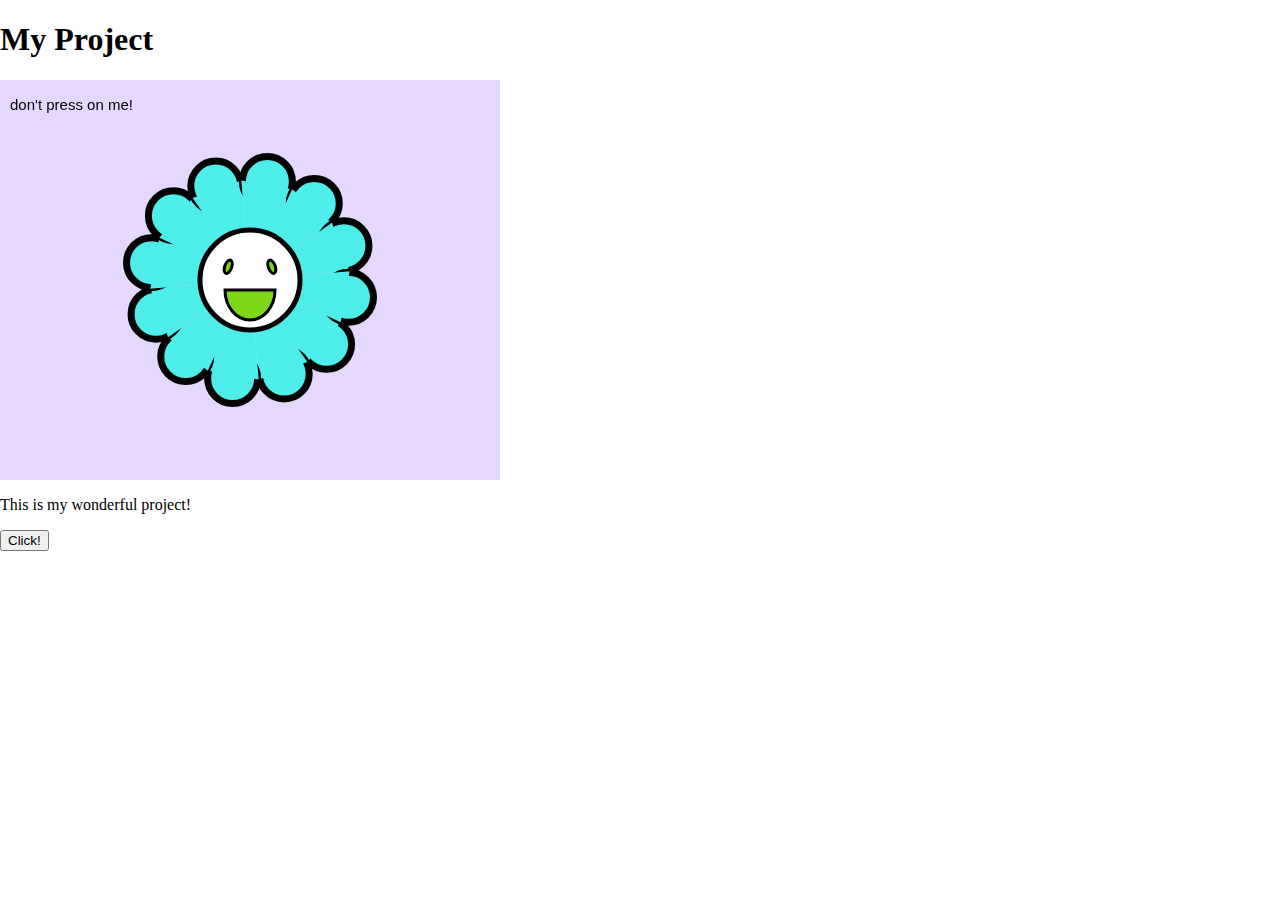
==== 11r-sketch-gallery-page/index.html @ c21533c3 "updated new project" ====
<!DOCTYPE html>
<html lang="en">

<head>
  <meta charset="utf-8" />
  <meta name="viewport" content="width=device-width, initial-scale=1.0">

  <title>CCLab Project</title>

  <link rel="stylesheet" type="text/css" href="style.css">

  <script src="libraries/p5.min.js"></script>
  <!-- Uncomment the line below if you use audio. -->
  <!-- <script src="libraries/p5.sound.min.js"></script> -->
</head>

<body>

  <h1>My Project</h1>

  <!-- the following div will contain the p5 canvas. -->
  <div id="canvasContainer"></div>

  <p>This is my wonderful project!</p>
  <button onclick="buttonClicked()">Click!</button>

  <!-- the script tag below should always be at the bottom, right before the closing body tag -->
  <script src="sketch.js"></script>
</body>

</html>
---- 11r-sketch-gallery-page/style.css ----
html, body {
  margin: 0;
  padding: 0;
}

canvas {
  display: block;
}
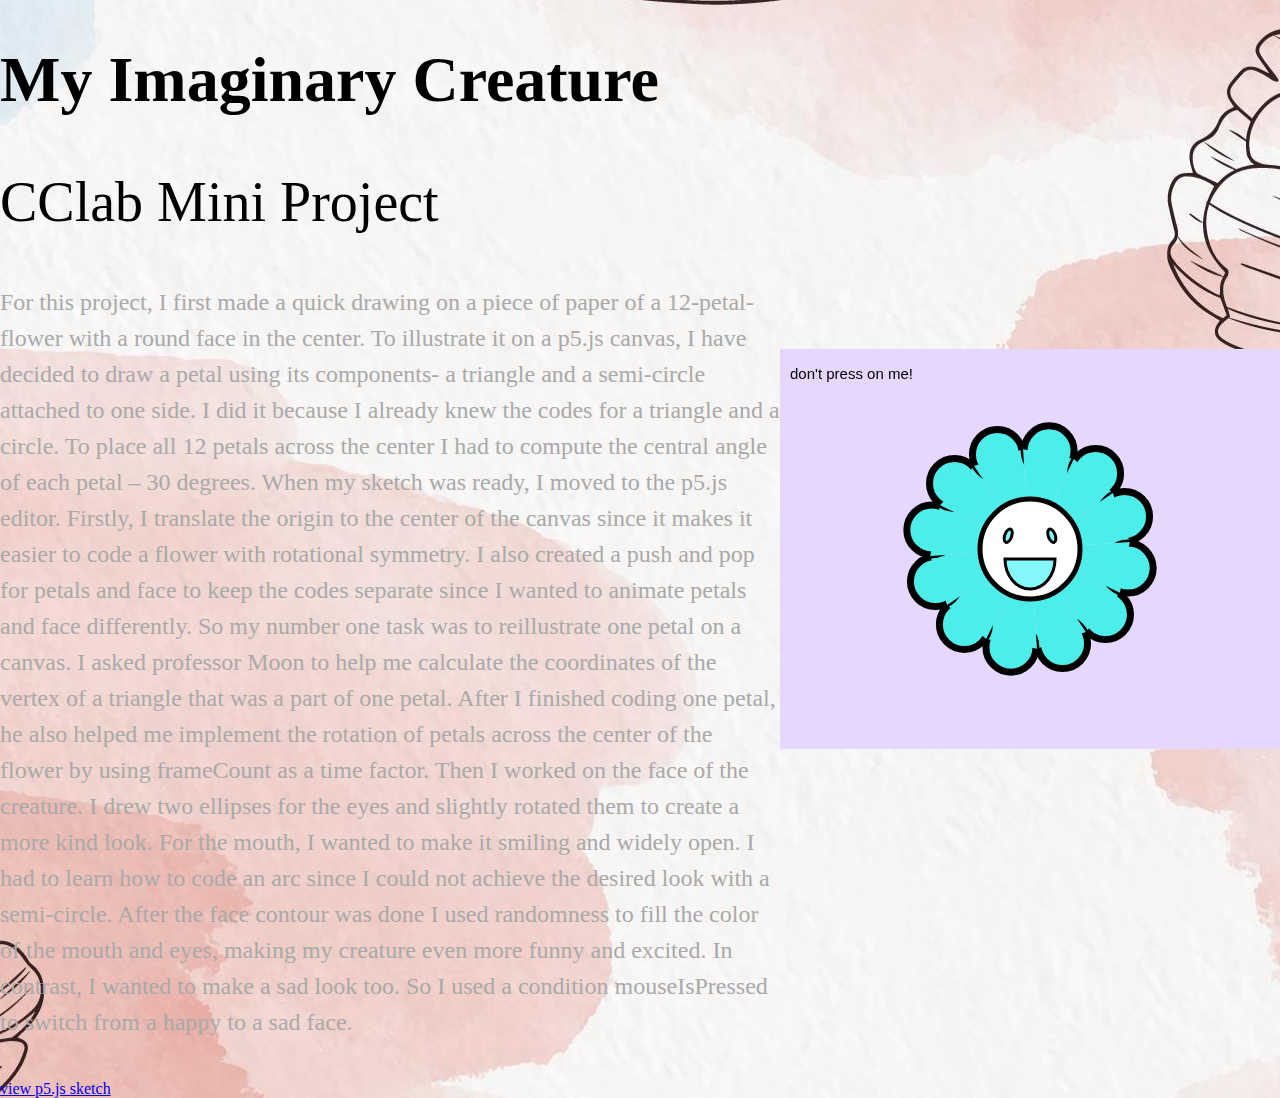
==== commit b2d3a516: "new 11r" ====
--- a/11r-sketch-gallery-page/index.html
+++ b/11r-sketch-gallery-page/index.html
@@ -2,30 +2,49 @@
 <html lang="en">
 
 <head>
-  <meta charset="utf-8" />
-  <meta name="viewport" content="width=device-width, initial-scale=1.0">
-
-  <title>CCLab Project</title>
-
-  <link rel="stylesheet" type="text/css" href="style.css">
-
-  <script src="libraries/p5.min.js"></script>
-  <!-- Uncomment the line below if you use audio. -->
-  <!-- <script src="libraries/p5.sound.min.js"></script> -->
+    <meta charset="utf-8" />
+    <meta name="viewport" content="width=device-width, initial-scale=1.0">
+    <title>CCLab Project</title>
+    <link rel="stylesheet" type="text/css" href="style.css">
+    <script src="libraries/p5.min.js"></script>
 </head>
 
 <body>
+    <section class="page" id="page">
 
-  <h1>My Project</h1>
+        <div class="content">
+            <h1>My Imaginary Creature</h1>
+            <span>CClab Mini Project</span>
+            <p> For this project, I first made a quick drawing on a piece of paper of a 12-petal-flower with a round
+                face in the center. To illustrate it on a p5.js canvas, I have decided to draw a petal using its
+                components- a triangle and a semi-circle attached to one side. I did it because I already knew the codes
+                for a triangle and a circle.
+                To place all 12 petals across the center I had to compute the central angle of each petal – 30 degrees.
+                When my sketch was ready, I moved to the p5.js editor. Firstly, I translate the origin to the center of
+                the canvas since it makes it easier to code a flower with rotational symmetry. I also created a push and
+                pop for petals and face to keep the codes separate since I wanted to animate petals and face
+                differently.
+                So my number one task was to reillustrate one petal on a canvas. I asked professor Moon to help me
+                calculate the coordinates of the vertex of a triangle that was a part of one petal. After I finished
+                coding one petal, he also helped me implement the rotation of petals across the center of the flower by
+                using frameCount as a time factor.
+                Then I worked on the face of the creature. I drew two ellipses for the eyes and slightly rotated them to
+                create a more kind look. For the mouth, I wanted to make it smiling and widely open. I had to learn how
+                to code an arc since I could not achieve the desired look with a semi-circle. After the face contour was
+                done I used randomness to fill the color of the mouth and eyes, making my creature even more funny and
+                excited.
+                In contrast, I wanted to make a sad look too. So I used a condition mouseIsPressed to switch from a
+                happy to a sad face.</p>
+            <a href="#" class="link">view p5.js sketch</a>
+        </div>
 
-  <!-- the following div will contain the p5 canvas. -->
-  <div id="canvasContainer"></div>
+        <div class="canvasContainer" id="canvasContainer">
 
-  <p>This is my wonderful project!</p>
-  <button onclick="buttonClicked()">Click!</button>
+        </div>
+        <script src="sketch.js"></script>
+    </section>
 
-  <!-- the script tag below should always be at the bottom, right before the closing body tag -->
-  <script src="sketch.js"></script>
+
 </body>
 
 </html>--- a/11r-sketch-gallery-page/style.css
+++ b/11r-sketch-gallery-page/style.css
@@ -1,8 +1,40 @@
-html, body {
-  margin: 0;
-  padding: 0;
+html,
+body {
+    margin: 0;
+    padding: 0;
 }
 
 canvas {
-  display: block;
+    display: block;
 }
+
+
+.page {
+    display: flex;
+    align-items: center;
+    min-height: 100vh;
+    background: url(../11r-sketch-gallery-page/images/flower_background.jpg);
+    background-size: auto;
+    background-position: center;
+}
+
+.page h1 {
+    max-width: 50rem;
+    font-size: 4rem;
+    color: black;
+}
+
+.page span {
+    max-width: 50rem;
+    font-size: 3.5rem;
+    padding: 1rem 0;
+    line-height: 1.5;
+}
+
+.page p {
+    max-width: 50rem;
+    font-size: 1.5rem;
+    color: darkgray;
+    padding: 1rem 0;
+    line-height: 1.5;
+}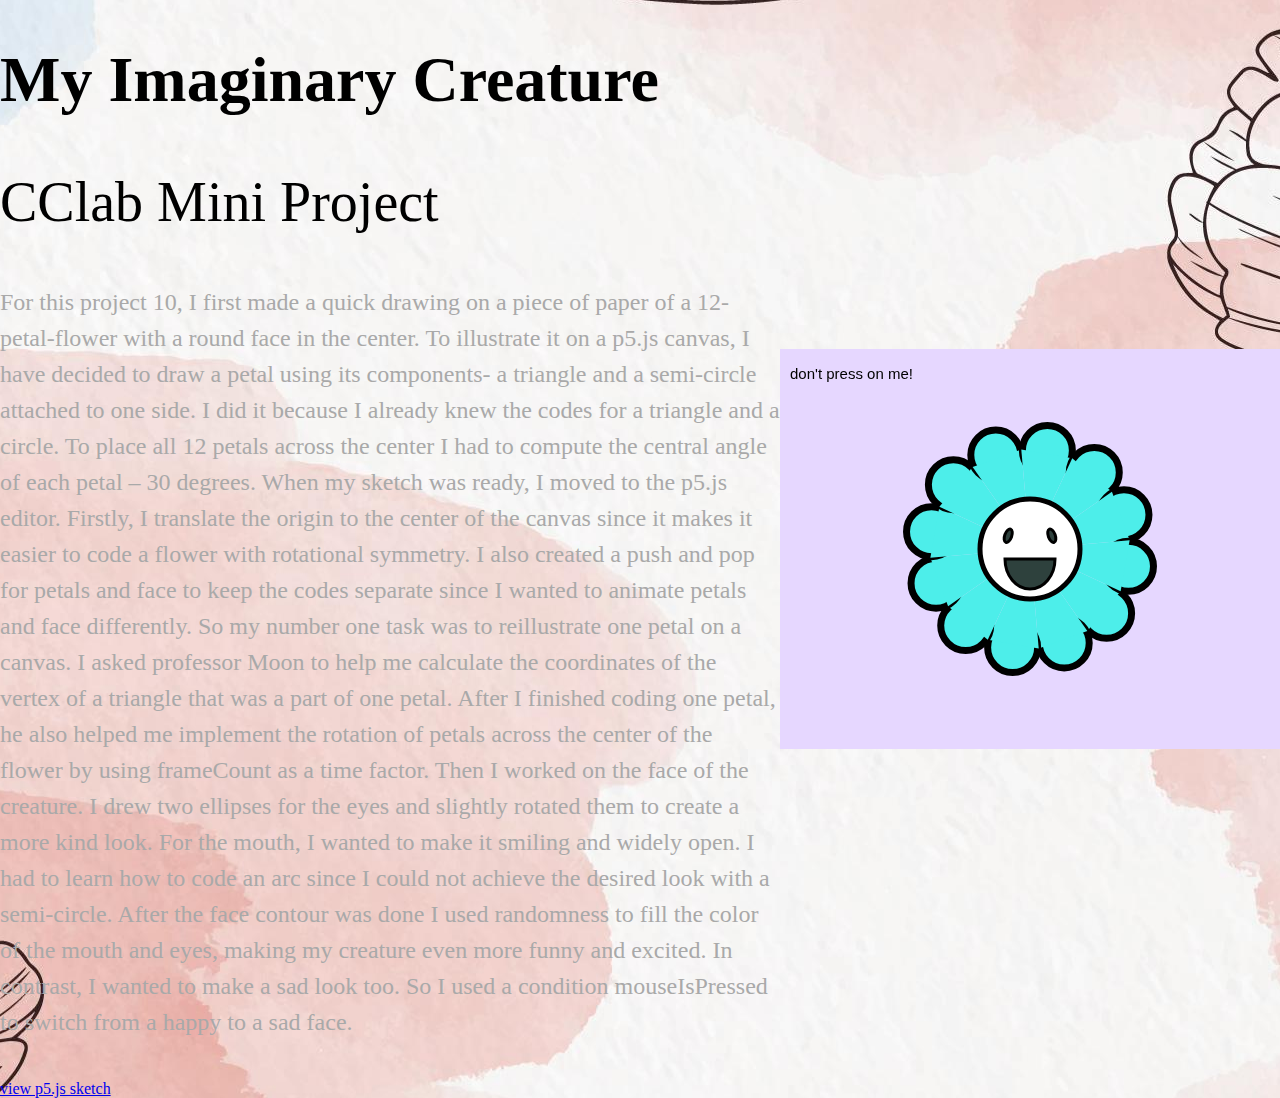
==== commit 654f7c77: "new change" ====
--- a/11r-sketch-gallery-page/index.html
+++ b/11r-sketch-gallery-page/index.html
@@ -15,7 +15,7 @@
         <div class="content">
             <h1>My Imaginary Creature</h1>
             <span>CClab Mini Project</span>
-            <p> For this project, I first made a quick drawing on a piece of paper of a 12-petal-flower with a round
+            <p> For this project 10, I first made a quick drawing on a piece of paper of a 12-petal-flower with a round
                 face in the center. To illustrate it on a p5.js canvas, I have decided to draw a petal using its
                 components- a triangle and a semi-circle attached to one side. I did it because I already knew the codes
                 for a triangle and a circle.
